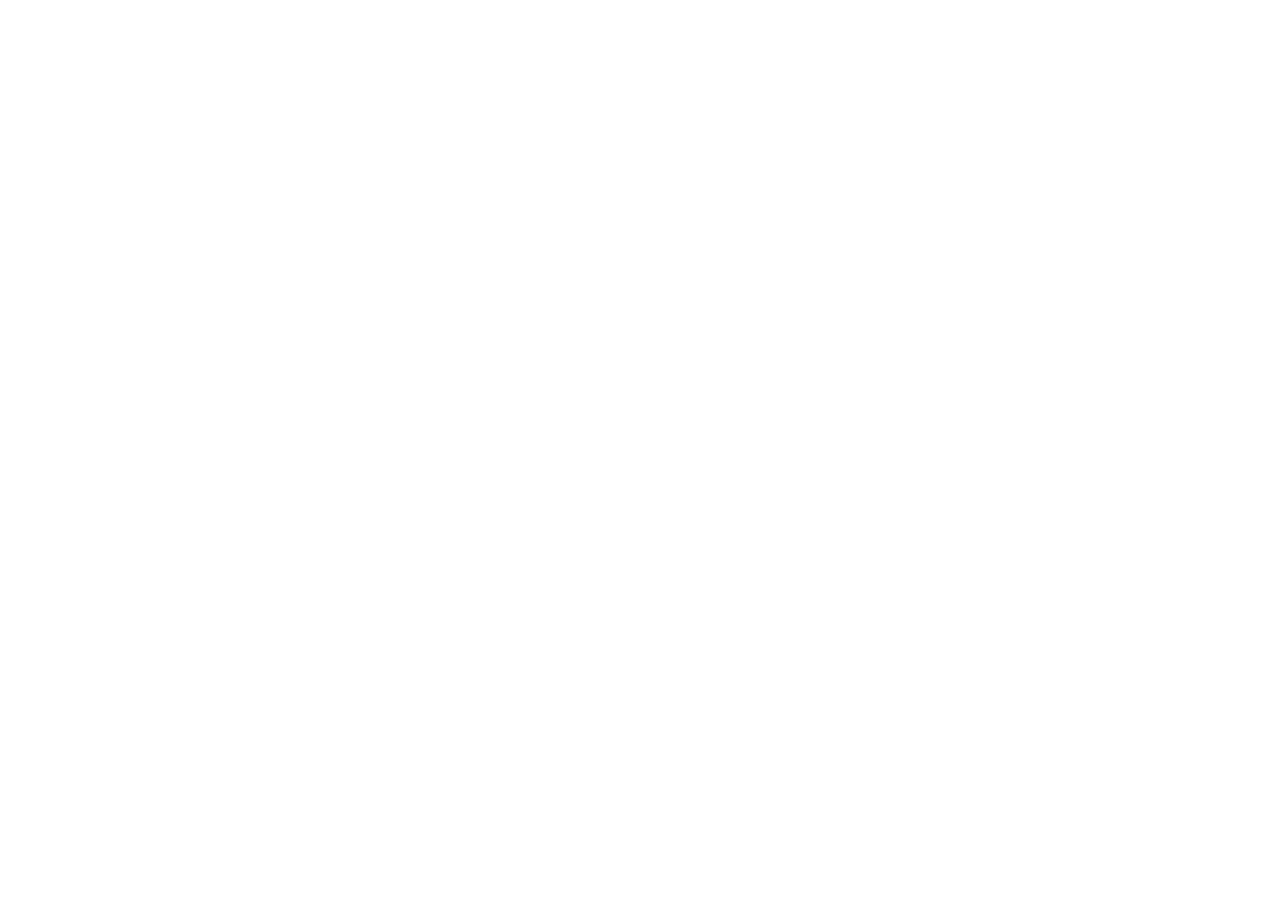
==== about.html @ ecceff18 "Add files via upload" ====
<!DOCTYPE html>
<html lang="en">
<head>
    <meta charset="UTF-8">
    <meta http-equiv="X-UA-Compatible" content="IE=edge">
    <meta name="viewport" content="width=device-width, initial-scale=1.0">
    <link rel="stylesheet" href="styles.css">
    <title>Document</title>
</head>
<body>
    
</body>
</html>
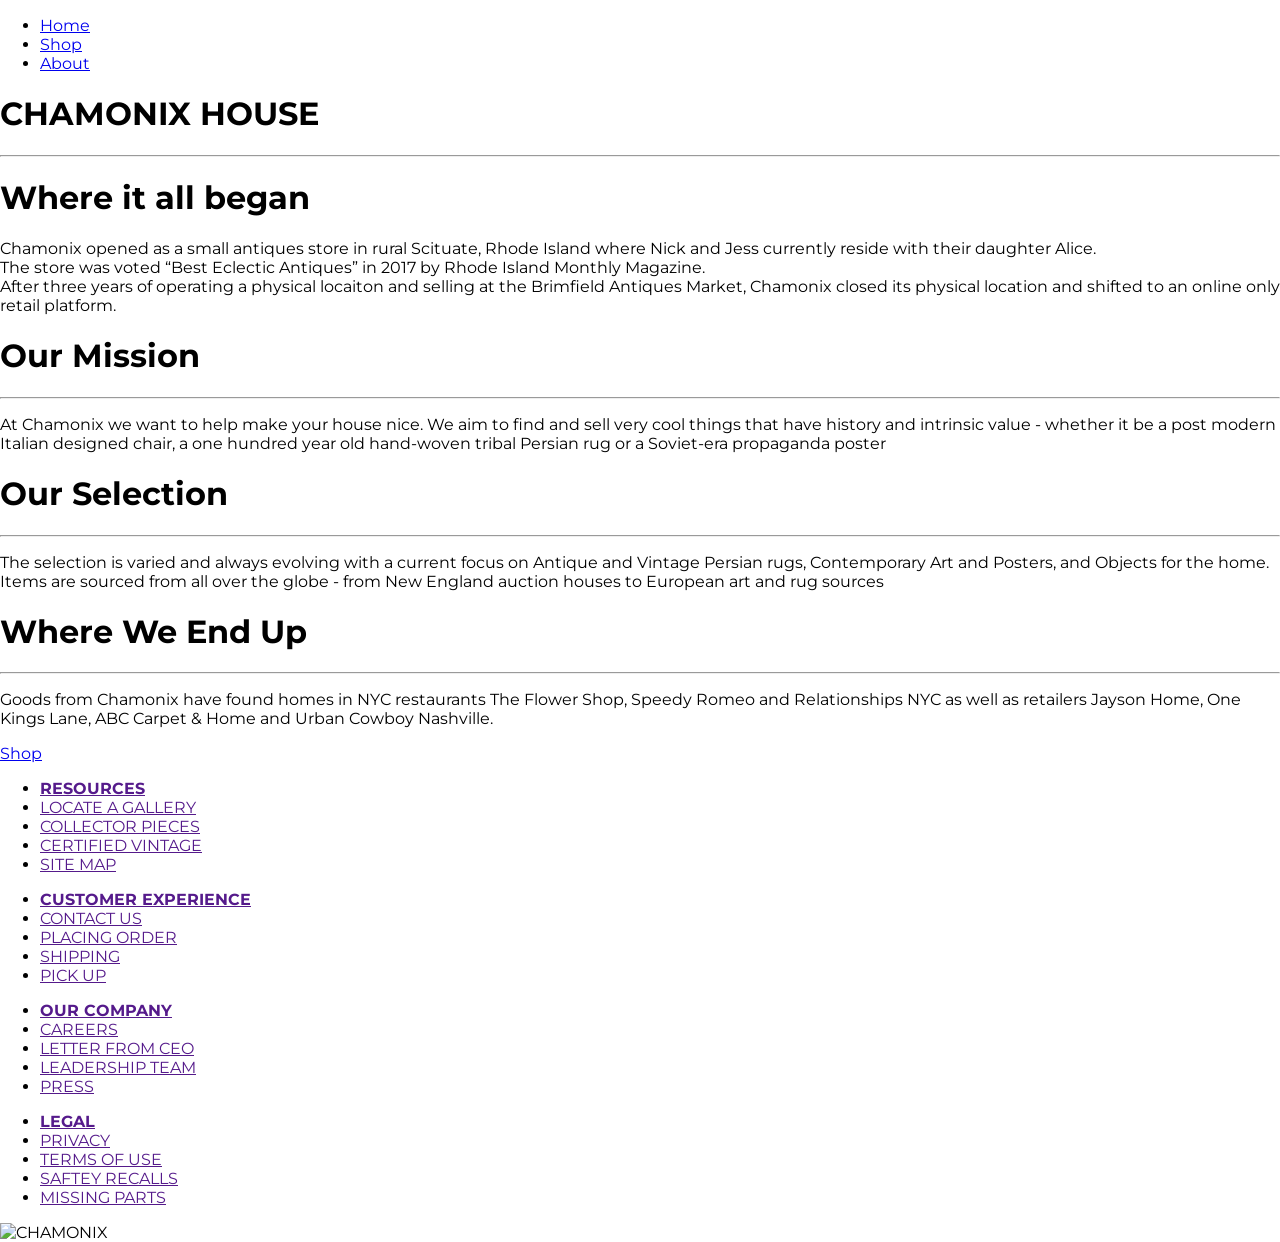
==== commit 4ddddf14: "added basic outline to sheets" ====
--- a/about.html
+++ b/about.html
@@ -1,13 +1,111 @@
 <!DOCTYPE html>
 <html lang="en">
 <head>
+    <!-- Benjamin Filipenko and Chris de Leon -->
     <meta charset="UTF-8">
     <meta http-equiv="X-UA-Compatible" content="IE=edge">
     <meta name="viewport" content="width=device-width, initial-scale=1.0">
     <link rel="stylesheet" href="styles.css">
-    <title>Document</title>
+    <link rel="stylesheet" href="https://fonts.googleapis.com/css2?family=Montserrat">
+    <title>About Chamonix House</title>
 </head>
 <body>
+    <!-- NAV BAR -->
+    <nav>
+        <ul>
+            <li><a href="home.html">Home</a></li>
+            <li><a href="shop.html">Shop</a></li>
+            <li><a href="shop.html">About</a></li>
+        </ul>
+    </nav>
+    <!-- NAV BAR END-->
     
+    <!-- VIEWPORT ONE ABOUT PAGE-->
+    <div>
+        <div>
+            <h1>CHAMONIX HOUSE</h1>
+            <hr>
+            <h1>Where it all began</h1>
+        </div>
+        <div>
+            <p>Chamonix opened as a small antiques store in rural Scituate, 
+                Rhode Island where Nick and Jess currently reside with their daughter Alice.<br>
+                The store was voted “Best Eclectic Antiques” in 2017 by Rhode Island Monthly Magazine.<br>
+                After three years of operating a physical locaiton and selling at the Brimfield Antiques Market, 
+                Chamonix closed its physical location and shifted to an online only retail platform. </p>
+        </div>
+    </div>
+
+    <div>
+        <div>
+            <h1>Our Mission</h1><!--SECTION ONE -->
+            <hr>
+            <p>At Chamonix we want to help make your house nice. 
+                We aim to find and sell very cool things that have 
+                history and intrinsic value - whether it be a post 
+                modern Italian designed chair, a one hundred year old hand-woven 
+                tribal Persian rug or a Soviet-era propaganda poster</p>
+        </div>
+        <div>
+            <h1>Our Selection</h1><!--SECTION TWO -->
+            <hr>
+            <p>The selection is varied and always evolving with a current focus on 
+                Antique and Vintage Persian rugs, Contemporary Art and Posters, and 
+                Objects for the home. Items are sourced from all over the globe - from 
+                New England auction houses to European art and rug sources</p>
+        </div>
+        <div>
+            <h1>Where We End Up</h1><!--SECTION THREE -->
+            <hr>
+            <p>Goods from Chamonix have found homes in NYC restaurants 
+                The Flower Shop, Speedy Romeo and Relationships NYC as well 
+                as retailers Jayson Home, One Kings Lane, ABC Carpet & Home 
+                and Urban Cowboy Nashville.</p>
+        </div>
+    </div>
+
+    <div>
+        <a href="shop.html">Shop</a>
+    </div>
+
+    <footer>
+        <div>
+            <ul>
+                <li><a href=""><strong>RESOURCES</strong></a></li>
+                <li><a href="">LOCATE A GALLERY</a></li>
+                <li><a href="">COLLECTOR PIECES</a></li>
+                <li><a href="">CERTIFIED VINTAGE</a></li>
+                <li><a href="">SITE MAP</a></li>
+            </ul>
+        </div>
+        <div>
+            <ul>
+                <li><a href=""><strong>CUSTOMER EXPERIENCE</strong></a></li>
+                <li><a href="">CONTACT US</a></li>
+                <li><a href="">PLACING ORDER</a></li>
+                <li><a href="">SHIPPING</a></li>
+                <li><a href="">PICK UP</a></li>
+            </ul>
+        </div>
+        <div>
+            <ul>
+                <li><a href=""><strong>OUR COMPANY</strong></a></li>
+                <li><a href="">CAREERS</a></li>
+                <li><a href="">LETTER FROM CEO</a></li>
+                <li><a href="">LEADERSHIP TEAM</a></li>
+                <li><a href="">PRESS</a></li>
+            </ul>
+        </div>
+        <div>
+            <ul>
+                <li><a href=""><strong>LEGAL</strong></a></li>
+                <li><a href="">PRIVACY</a></li>
+                <li><a href="">TERMS OF USE</a></li>
+                <li><a href="">SAFTEY RECALLS</a></li>
+                <li><a href="">MISSING PARTS</a></li>
+            </ul>
+        </div>
+        <div><img src="" alt="CHAMONIX"></div>
+    </footer>
 </body>
 </html>
--- a/styles.css
+++ b/styles.css
@@ -0,0 +1,37 @@
+/* Bejamin Filipenko and Chris de Leon*/
+
+/* GLOBAL STYLES */
+
+body {
+    margin: 0;
+    padding: 0;
+    overflow-x: hidden;
+    font-family: 'Montserrat'; /* Only font we'll be using */
+}
+
+.navbar {
+    display: flex;
+    justify-content: center;
+    align-items: center;
+    font-size: 2.5em;
+    text-align: center;
+    height: 12vh;
+    width: 100%;
+    transition: 0.3s ease;
+
+}
+
+.navbar:hover {
+    background-color: rgba(0, 0, 0, 0.5);
+    
+}
+
+
+
+
+
+
+
+
+
+/* STYLES FOR THE NAVBAR */
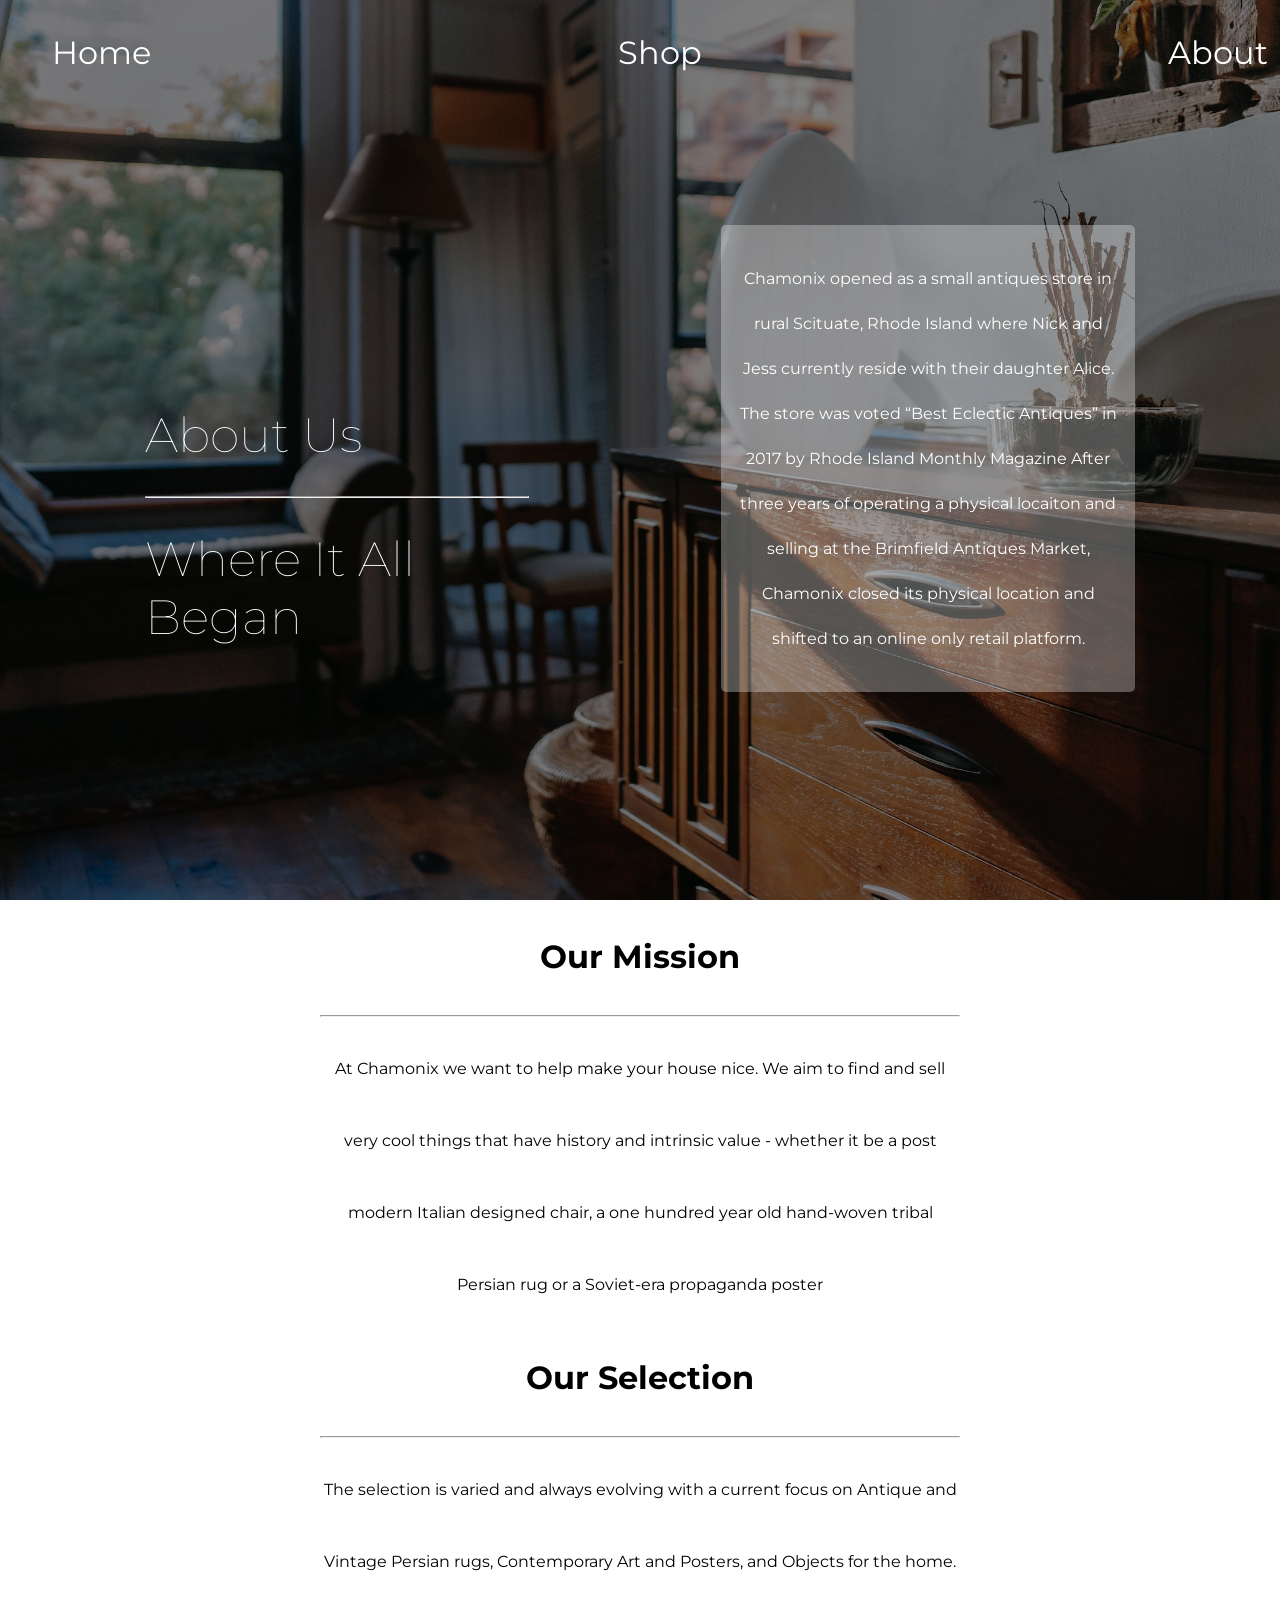
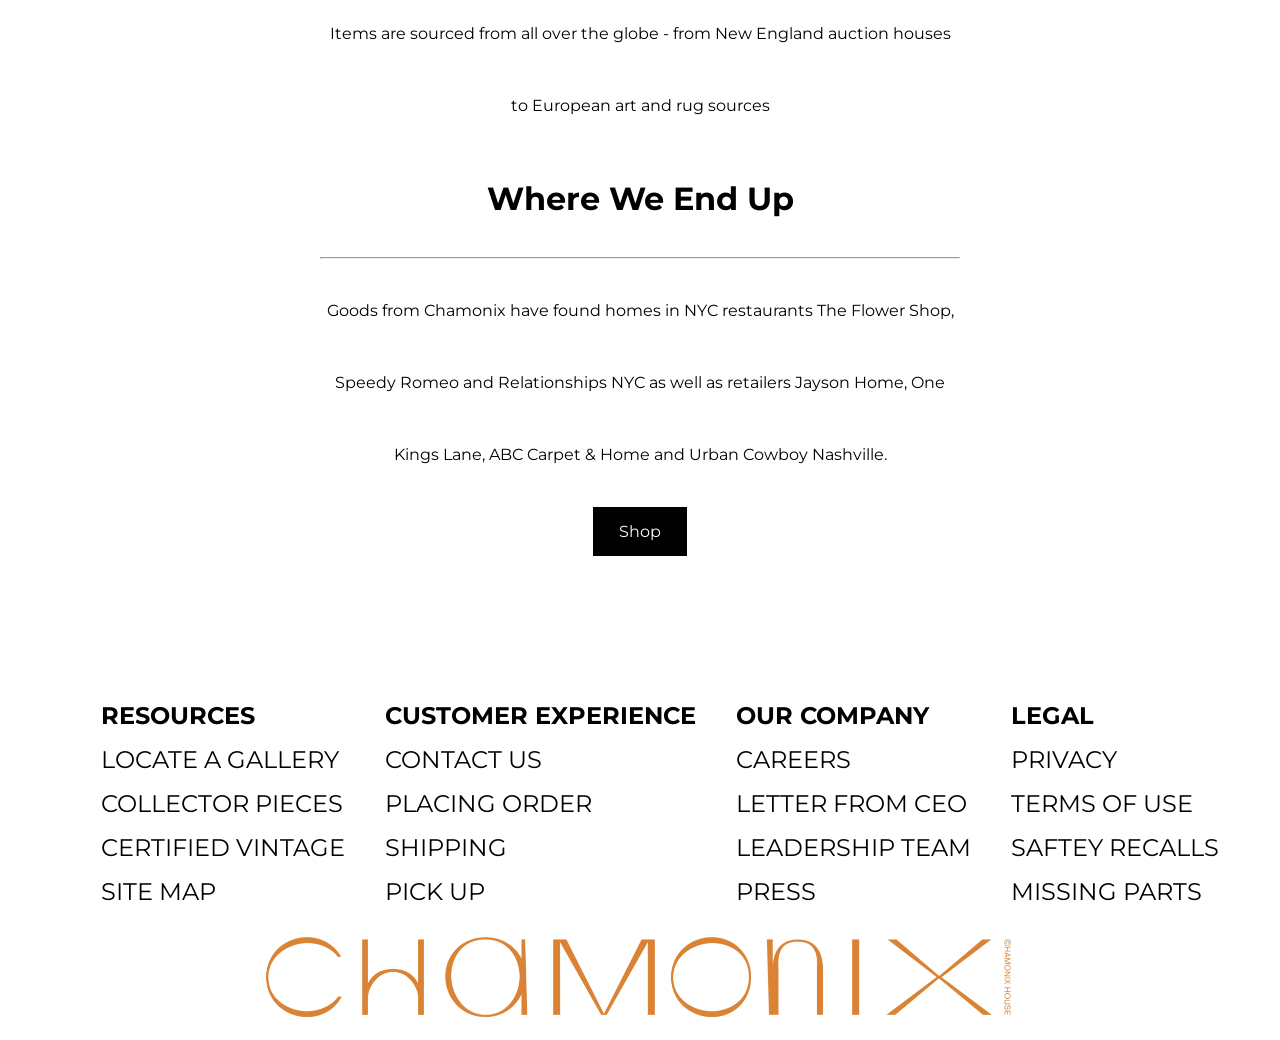
==== commit c5ea6c5d: "finalized the styles and about page" ====
--- a/about.html
+++ b/about.html
@@ -10,68 +10,78 @@
     <title>About Chamonix House</title>
 </head>
 <body>
-    <!-- NAV BAR -->
-    <nav>
-        <ul>
-            <li><a href="home.html">Home</a></li>
-            <li><a href="shop.html">Shop</a></li>
-            <li><a href="shop.html">About</a></li>
-        </ul>
-    </nav>
-    <!-- NAV BAR END-->
+    <div class="aboutViewportOne">
+
+        <nav class="navbar">
+            <ul class="navbarContainer">
+                <li class="navbarItem"><a href="home.html" class="navbarLink">Home</a></li>
+                <li class="navbarItem"><a href="shop.html" class="navbarLink">Shop</a></li>
+                <li class="navbarItem"><a href="about.html" class="navbarLink">About</a></li>
+            </ul>
+        </nav>
+        <!-- NAV BAR END-->
+        <div class="aboutContainer">
+
+            <div class="aboutTitleContainer">
+                <h1 class="title">About Us</h1>
+                <hr>
+                <h1 class="title">Where It All Began</h1>
+            </div>
+            <div class="aboutText">
+                <p>Chamonix opened as a small antiques store in rural Scituate, 
+                    Rhode Island where Nick and Jess currently reside with their daughter Alice.
+                    The store was voted “Best Eclectic Antiques” in 2017 by Rhode Island Monthly Magazine
+                    After three years of operating a physical locaiton and selling at the Brimfield 
+                    Antiques Market, Chamonix closed its physical location and shifted to an online only retail 
+                    platform. </p>
+            </div>
+        </div>
+        
+        
+    </div>
     
     <!-- VIEWPORT ONE ABOUT PAGE-->
-    <div>
+    <div class="finalContainer">
         <div>
-            <h1>CHAMONIX HOUSE</h1>
-            <hr>
-            <h1>Where it all began</h1>
-        </div>
-        <div>
-            <p>Chamonix opened as a small antiques store in rural Scituate, 
-                Rhode Island where Nick and Jess currently reside with their daughter Alice.<br>
-                The store was voted “Best Eclectic Antiques” in 2017 by Rhode Island Monthly Magazine.<br>
-                After three years of operating a physical locaiton and selling at the Brimfield Antiques Market, 
-                Chamonix closed its physical location and shifted to an online only retail platform. </p>
+            <div>
+                <h1>Our Mission</h1><!--SECTION ONE -->
+                <hr>
+                <p>At Chamonix we want to help make your house nice. 
+                    We aim to find and sell very cool things that have 
+                    history and intrinsic value - whether it be a post 
+                    modern Italian designed chair, a one hundred year old hand-woven 
+                    tribal Persian rug or a Soviet-era propaganda poster</p>
+            </div>
+            <div>
+                <h1>Our Selection</h1><!--SECTION TWO -->
+                <hr>
+                <p>The selection is varied and always evolving with a current focus on 
+                    Antique and Vintage Persian rugs, Contemporary Art and Posters, and 
+                    Objects for the home. Items are sourced from all over the globe - from 
+                    New England auction houses to European art and rug sources</p>
+            </div>
+            <div>
+                <h1>Where We End Up</h1><!--SECTION THREE -->
+                <hr>
+                <p>Goods from Chamonix have found homes in NYC restaurants 
+                    The Flower Shop, Speedy Romeo and Relationships NYC as well 
+                    as retailers Jayson Home, One Kings Lane, ABC Carpet & Home 
+                    and Urban Cowboy Nashville.</p>
+            </div>
         </div>
     </div>
+    
 
     <div>
-        <div>
-            <h1>Our Mission</h1><!--SECTION ONE -->
-            <hr>
-            <p>At Chamonix we want to help make your house nice. 
-                We aim to find and sell very cool things that have 
-                history and intrinsic value - whether it be a post 
-                modern Italian designed chair, a one hundred year old hand-woven 
-                tribal Persian rug or a Soviet-era propaganda poster</p>
-        </div>
-        <div>
-            <h1>Our Selection</h1><!--SECTION TWO -->
-            <hr>
-            <p>The selection is varied and always evolving with a current focus on 
-                Antique and Vintage Persian rugs, Contemporary Art and Posters, and 
-                Objects for the home. Items are sourced from all over the globe - from 
-                New England auction houses to European art and rug sources</p>
-        </div>
-        <div>
-            <h1>Where We End Up</h1><!--SECTION THREE -->
-            <hr>
-            <p>Goods from Chamonix have found homes in NYC restaurants 
-                The Flower Shop, Speedy Romeo and Relationships NYC as well 
-                as retailers Jayson Home, One Kings Lane, ABC Carpet & Home 
-                and Urban Cowboy Nashville.</p>
-        </div>
+        <a href="shop.html" class="shopButton"><p>Shop</p></a>
     </div>
 
-    <div>
-        <a href="shop.html">Shop</a>
-    </div>
 
+    <!-- FOOTER SECTION -->
     <footer>
         <div>
-            <ul>
-                <li><a href=""><strong>RESOURCES</strong></a></li>
+            <ul class="footerListingContainer">
+                <strong>RESOURCES</strong>
                 <li><a href="">LOCATE A GALLERY</a></li>
                 <li><a href="">COLLECTOR PIECES</a></li>
                 <li><a href="">CERTIFIED VINTAGE</a></li>
@@ -79,8 +89,8 @@
             </ul>
         </div>
         <div>
-            <ul>
-                <li><a href=""><strong>CUSTOMER EXPERIENCE</strong></a></li>
+            <ul class="footerListingContainer">
+                <strong>CUSTOMER EXPERIENCE</strong>
                 <li><a href="">CONTACT US</a></li>
                 <li><a href="">PLACING ORDER</a></li>
                 <li><a href="">SHIPPING</a></li>
@@ -88,8 +98,8 @@
             </ul>
         </div>
         <div>
-            <ul>
-                <li><a href=""><strong>OUR COMPANY</strong></a></li>
+            <ul class="footerListingContainer">
+                <strong>OUR COMPANY</strong></a></li>
                 <li><a href="">CAREERS</a></li>
                 <li><a href="">LETTER FROM CEO</a></li>
                 <li><a href="">LEADERSHIP TEAM</a></li>
@@ -97,15 +107,15 @@
             </ul>
         </div>
         <div>
-            <ul>
-                <li><a href=""><strong>LEGAL</strong></a></li>
+            <ul class="footerListingContainer">
+                <strong>LEGAL</strong>
                 <li><a href="">PRIVACY</a></li>
                 <li><a href="">TERMS OF USE</a></li>
                 <li><a href="">SAFTEY RECALLS</a></li>
                 <li><a href="">MISSING PARTS</a></li>
             </ul>
         </div>
-        <div><img src="" alt="CHAMONIX"></div>
     </footer>
+    <div class="footerImageContainer"><img src="images/logo.png" alt="CHAMONIX" class="footerImage"></div>
 </body>
 </html>
--- a/styles.css
+++ b/styles.css
@@ -6,32 +6,403 @@
     margin: 0;
     padding: 0;
     overflow-x: hidden;
-    font-family: 'Montserrat'; /* Only font we'll be using */
-}
-
+    font-family: 'Montserrat'; 
+    
+    /* Only font we'll be using */
+}
+
+
+/* STYLES FOR NAVIGATION BAR */
 .navbar {
     display: flex;
-    justify-content: center;
-    align-items: center;
-    font-size: 2.5em;
-    text-align: center;
-    height: 12vh;
+    height: 10vh;
+    margin: 0;
+    transition: 0.3s ease;
+}
+
+.navbar:hover {
+    background-color: rgba(255, 255, 255, 0.2);
+}
+
+.navbarContainer {
+    display: flex;
+    justify-content: space-between;
+    align-items: center;
+    font-size: 2em;
+    width: 95%;
+    margin: 0 auto;
+    margin-top: 15px;
+}
+
+.navbarItem {
+    list-style-type: none;
+
+}
+
+.navbarLink {
+    text-decoration: none;
+    color: white;
+    transition: 0.3s ease;
+}
+
+.navbarLink:hover {
+    text-decoration: underline;
+    color: black;
+
+}
+
+/* END NAVBAR STYLES */
+
+
+/* HOME VIEWPORT ONE*/
+
+.homeViewportOne {
+    background: url('images/LandingImage.jpg') center center no-repeat;
+    background-size: cover;
+    height: 100vh;
+    padding: 0;
+    color: white;
+    box-shadow: inset 0 0 0 2000px rgba(0, 0, 0, 0.5);
+}
+
+.titleContainer {
+    margin-top: 15vh;
+    width: 35%;
+    margin-left: 15vw;
+}
+
+.title {
+    font-weight: 100;
+    font-size: 3em;
+}
+
+.subtitle {
+    font-weight: 100;
+}
+
+/*END VIEWPORT ONE */
+
+/* BEGIN VIEWPORT TWO */
+
+.homeViewportTwo {
+    background: url('images/SecondLandingImageTwo.jpg') center center no-repeat;
+    background-size: cover;
+    height: 100vh;
+    margin: 0;
+    padding: 0;
+    box-shadow: inset 0 0 0 2000px rgba(0, 0, 0, 0.5);
+    color: white;
+
+}
+
+.homeViewportTwoTitle {
+    margin: 0 auto;
+    padding: 0;
+    text-align: center;
+    padding-top: 5vh;
+    padding-bottom: 5vh;
+
+}
+
+.homeCardContainer {
+    height: 80vh;
+    display: grid;
+    justify-content: center;
+    flex-wrap: wrap;
+    grid-template-columns: 25% 25% 25%;
+    column-gap: 15px;
+    row-gap: 15px;
+
+}
+
+.homeCard {
+    display: flex;
+    flex-direction: column;
+    justify-content: center;
+    align-items: center;
+
+}
+
+.homeImageCard {
+    max-width: 70%;
+    border-radius: 5px;
+
+    
+}
+
+/* this media query accounts for abnormally oversized images*/
+@media only screen and (min-width: 1440px) {
+    .homeImageCard {
+        max-width: 50%;
+    }
+  }
+
+.homeCardLabel {
+    font-weight: 100;
+    font-size: 1.5em;
+}
+
+.imageLink {
+    margin: 0 auto;
+    text-align: center;
+    transition: 0.3s ease;
+}
+
+.imageLink:hover {
+    opacity: 0.8;
+}
+
+/* END VIEWPORT TWO*/
+
+/* BEGIN VIEWPORT THREE */
+
+.homeViewportThree {
+    background: url('images/ViewportThree.jpg') center center no-repeat;
+    background-size: cover;
+    height: 100vh;
+    margin: 0;
+    padding: 0;
+    box-shadow: inset 0 0 0 2000px rgba(0, 0, 0, 0.7);
+    color: white;
+}
+
+.homeViewportThreeTitle {
+    margin: 0 auto;
+    padding: 0;
+    text-align: center;
+    padding-top: 5vh;
+    padding-bottom: 5vh;
+
+}
+
+.thirdViewportContainer {
+    display: flex;
+    flex-direction: row;
+    justify-content: center;
+    align-items: center;
+    text-align: center;
+    line-height: 2em;
+    font-size: 1.25em;
+}
+
+.thirdViewCards {
+    width: 50%;
+}
+
+.small {
+    max-width: 60%;
+}
+
+.learnMoreButton {
+    text-align: center;
+    text-decoration: none;
+    color: white;
+}
+
+.learnMoreButton p {
+    border: 1px solid black;
+    width: fit-content;
+    padding: 10px;
+    margin: 0 auto;
+    background-color: black;
+}
+
+/* END VIEWPORT THREE */
+/* END LANDING PAGE STYLES */
+
+/* **************************** */
+/* **************************** */
+/* **************************** */
+
+/* SHOP PAGE STYLES */
+
+.img{
+    background: url(images/ShopHero.jpeg)no-repeat;
     width: 100%;
-    transition: 0.3s ease;
-
-}
-
-.navbar:hover {
-    background-color: rgba(0, 0, 0, 0.5);
+    height: 100vh;
+    background-size: cover;
+    background-position: center;
+    position: relative;
+  }
+  .img::before{
+    content: '';
+    position: absolute;
+    height: 100%;
+    width: 100%;
+    background: rgba(0, 0, 0, 0.4);
+  }
+  .center{
+    position: absolute;
+    top: 52%;
+    left: 60%;
+    transform: translate(-50%, -50%);
+    width: 100%;
+    padding: 0 20px;
     
-}
-
-
-
-
-
-
-
-
-
-/* STYLES FOR THE NAVBAR */+  }
+  .center .title{
+    color: #fff;
+    font-size: 55px;
+    font-weight: 100;
+  }
+  .center .sub_title{
+    color: #fff;
+    font-size: 52px;
+    font-weight: 100;
+    display: flex;
+    align-self: end;
+  }
+
+.shopTitle {
+    display: flex;
+    justify-content: center;
+}
+
+.shopCardsContainer {   
+    display: flex;
+    justify-content: space-evenly;
+    align-items: center;
+    flex-direction: column;
+    display: grid;
+    grid-template-columns: 50% 50%;
+}
+
+
+.shopImages {
+    display: flex;
+    align-items: center;
+    flex-direction: column; 
+}
+
+.shopCards {
+    border-radius: 5px;
+}
+
+.shopNavItem {
+    text-decoration: none;
+    list-style-type: none;
+}
+
+.shopNavLink {
+    text-decoration: none;
+    color: black;
+}
+
+.shopNavLink:hover {
+    text-decoration: underline;
+}
+
+/* SHOP PAGE END */
+
+/* ************************* */
+/* ************************* */
+/* ************************* */
+
+
+
+/* ABOUT PAGE */
+
+.aboutContainer {
+    display: flex;
+    justify-content: center;
+    align-items: center;
+    column-gap: 15vw;
+    margin-top: 15vh;
+}
+
+
+.aboutTitleContainer {
+    margin-top: 15vh;
+    width: 30%;
+}
+
+
+.aboutViewportOne {
+    background: url('images/AboutHero.jpeg') center center no-repeat;
+    background-size: cover;
+    height: 100vh;
+    padding: 0;
+    color: white;
+    box-shadow: inset 0 0 0 2000px rgba(0, 0, 0, 0.5);
+}
+
+.aboutText {
+    width: 30%;
+    line-height: 5vh;
+    text-align: center;
+    background-color: rgba(255, 255, 255, 0.3);
+    height: fit-content;
+    padding: 15px;
+    border-radius: 5px;
+
+}
+
+.finalContainer {
+    text-align: center;
+    width: 50%;
+    margin: 0 auto;
+    line-height: 8vh;
+}
+
+.shopButton {
+    text-decoration: none;
+    color: white;
+    margin: 0 auto;
+    text-align: center;
+}
+
+.shopButton p {
+    background-color: black;
+    width: 5%;
+    padding: 15px;
+    margin: 0 auto;
+}
+
+
+
+
+
+
+
+
+/* END VIEWPORT THREE*/
+
+/* FOOTER STYLES */
+
+footer {
+    height: 25vh;
+    padding-top: 15vh;
+    display: flex;
+    justify-content: center;
+    align-items: center;
+    font-size: 1.5em;
+    width: 100%;
+}
+
+.footerListingContainer li{
+    list-style-type: none;
+    margin-top: 15px;
+}
+
+.footerListingContainer li a{
+    color: black;
+    text-decoration: none;
+}
+
+.footerListingContainer li a:hover{
+    text-decoration: underline;
+}
+
+.footerImageContainer {
+    width: 60%;
+    margin: 0 auto;
+
+}
+
+.footerImage{
+    width: 100%; 
+}
+
+
+
+/* END FOOTER SYLES */
